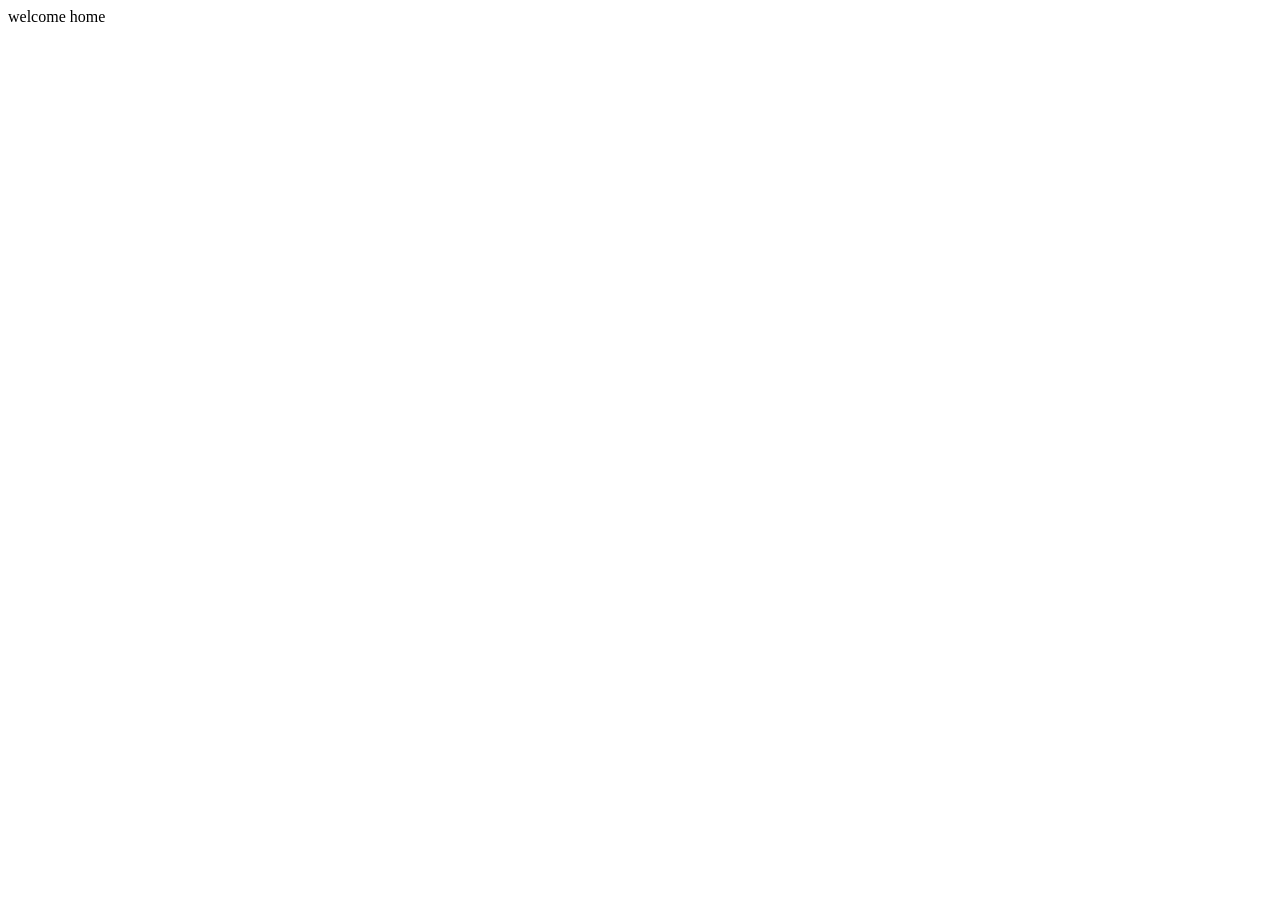
==== home.html @ 98e33594 "Rename to index.html for GitHub Pages" ====
<!DOCTYPE html>
<html lang="en">
<head>
    <meta charset="UTF-8">
    <meta name="viewport" content="width=device-width, initial-scale=1.0">
    <title>Home</title>
    <link rel="stylesheet" href="/final-project/css/css.css">
</head>
<body>
    welcome home
</body>
</html>
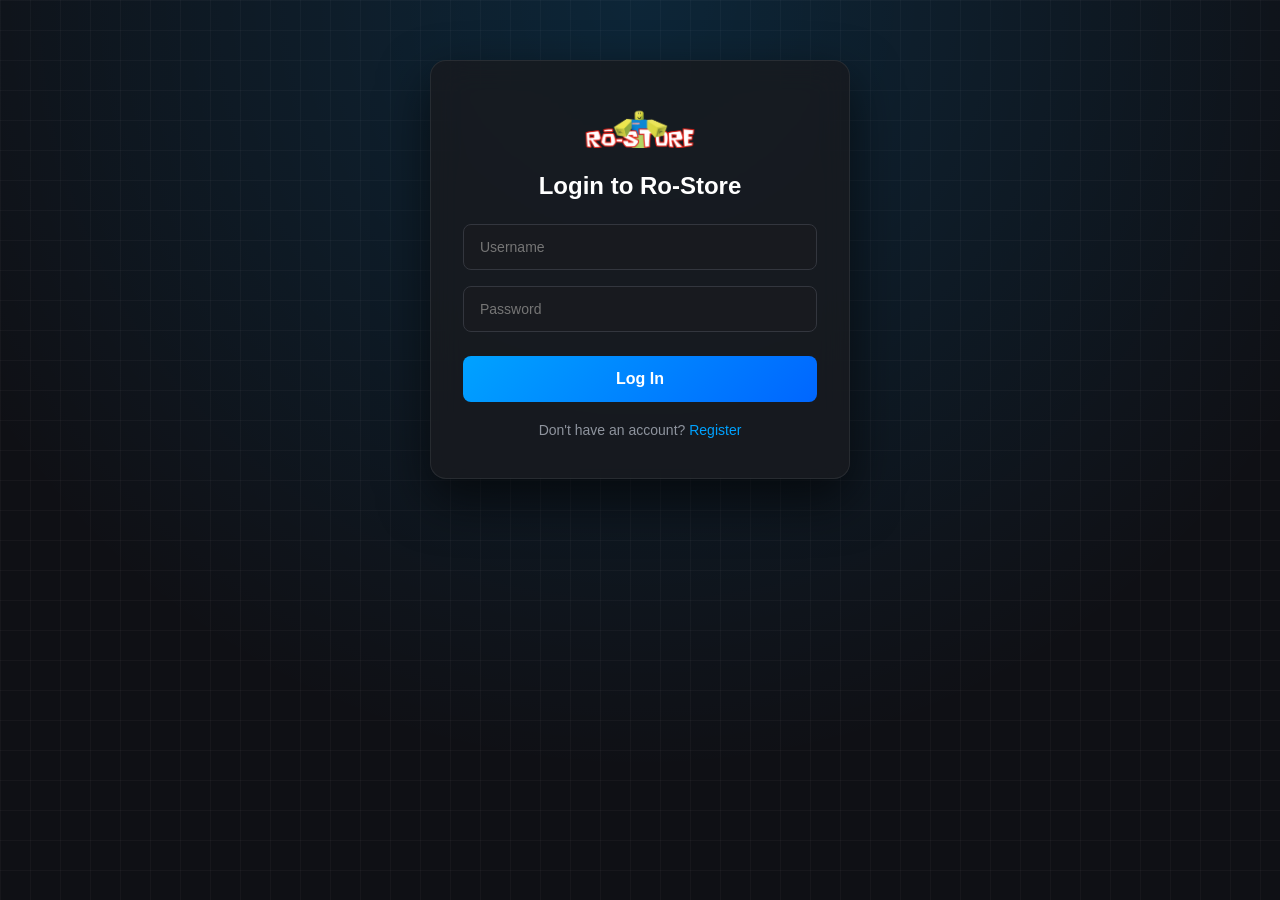
==== commit 7677b5db: "them nhieu th vao" ====
--- a/home.html
+++ b/home.html
@@ -1,12 +1,111 @@
 <!DOCTYPE html>
 <html lang="en">
+
 <head>
     <meta charset="UTF-8">
     <meta name="viewport" content="width=device-width, initial-scale=1.0">
-    <title>Home</title>
-    <link rel="stylesheet" href="/final-project/css/css.css">
+    <title>Ro-store - Home</title>
+    <script src="js/theme.js"></script>
+    <link rel="stylesheet" href="css/base.css">
+    <link rel="stylesheet" href="css/navbar.css">
+    <link rel="stylesheet" href="css/home.css">
+    <link rel="stylesheet" href="css/profile.css">
+    <link rel="stylesheet" href="css/light-mode.css">
 </head>
+
 <body>
-    welcome home
+    <div class="home-container">
+        <nav class="navbar">
+            <!-- Logo & Thanh tìm kiếm giữ nguyên -->
+            <a href="home.html"><img src="img/logo.png" alt="Ro-Store" class="nav-logo"></a>
+
+            <div class="nav-search">
+                <input type="text" id="searchInput" placeholder="Search items or creators...">
+            </div>
+
+            <!-- Khối thông tin user & các nút chức năng -->
+            <div class="user-info">
+                <span>Welcome, <strong id="displayUsername">Player</strong>!</span>
+
+                <div class="notification-wrapper" style="position: relative; display: inline-block; z-index: 999999;">
+                    <!-- Thêm onclick="toggleNotifDropdown(event)" trực tiếp vào thẻ button -->
+                    <button id="notifBtn" type="button" class="btn-notif" onclick="toggleNotifDropdown(event)"
+                        style="background: #23272e; border: 1px solid #33363e; color: #ffffff; padding: 8px 12px; border-radius: 50%; cursor: pointer; position: relative;">
+                        🔔
+                        <span id="notifBadge" class="notif-badge"
+                            style="display: none; position: absolute; top: -4px; right: -4px; background: #ff4d4d; color: #fff; font-size: 10px; font-weight: bold; padding: 2px 6px; border-radius: 10px;">0</span>
+                    </button>
+
+                    <div id="notifDropdown" class="notif-dropdown"
+                        style="display: none; position: absolute; top: 45px; right: 0; width: 280px; max-height: 350px; background: #181a1f; border: 1px solid #33363e; border-radius: 10px; box-shadow: 0 8px 24px rgba(0, 0, 0, 0.8); z-index: 999999; overflow-y: auto;">
+                        <div style="padding: 12px; border-bottom: 1px solid #2e3137;">
+                            <h3 style="margin: 0; font-size: 14px; color: #00a2ff;">🛍 Buyers Notification</h3>
+                        </div>
+                        <div id="notifList">
+                            <!-- Thông báo render tại đây -->
+                        </div>
+                    </div>
+                </div>
+
+                <!-- Nút Add Item, Avatar & Hamburger giữ nguyên -->
+                <img id="navAvatar" class="nav-avatar" src="img/default-avartar.png" alt="Avatar">
+
+                <div class="nav-menu-wrapper">
+                    <button id="hamburgerBtn" class="btn-hamburger">☰</button>
+                    <div id="navDropdown" class="nav-dropdown">
+                        <button onclick="window.location.href='profile.html'">👤 My Profile</button>
+                        <button onclick="window.location.href='favorites.html'">♥ Favorites</button>
+                        <button onclick="window.location.href='cart.html'">🛒 Shopping Cart</button>
+                        <!-- ĐÃ XÓA NÚT "+ Add Item" TRONG DROPDOWN -->
+                        <button onclick="window.location.href='manageItems.html'">📦 Manage Items</button>
+                        <button onclick="window.location.href='settings.html'">⚙ Settings</button>
+                        <button id="logoutBtn">🚪 Log Out</button>
+                    </div>
+                </div>
+            </div>
+        </nav>
+
+        <main class="content">
+            <div>
+                <h1>Item Dashboard</h1>
+                <p>Explore items or create your own custom Roblox items.</p>
+            </div>
+
+            <!-- Khu vực 1: Recent Items (Chỉ hiện khi có item vừa xem) -->
+            <section id="recentSection" style="margin-bottom: 35px; display: none;">
+                <span><button class="btn-add-item-nav" onclick="window.location.href='addItem.html'">+ Add
+                        Item</button></span>
+                <h2
+                    style="color: #00a2ff; font-size: 1.3rem; margin-bottom: 15px; display: flex; align-items: center; gap: 8px;">
+                    ⏱️ Recent Items
+                </h2>
+                <div id="recentGrid" class="items-grid"></div>
+            </section>
+
+            <!-- Khu vực Kết quả tìm kiếm: Profile (chỉ hiện khi đang tìm kiếm và có khớp) -->
+            <section id="profileResultsSection" style="margin-bottom: 35px; display: none;">
+                <h2 style="color: #00a2ff; font-size: 1.3rem; margin-bottom: 15px;">
+                    👤 Profiles Found
+                </h2>
+                <div id="profileResultsGrid" class="items-grid"></div>
+            </section>
+
+            <!-- Khu vực 2: Recommended / All Items -->
+            <section>
+                <h2 id="gridTitle" style="color: #ffffff; font-size: 1.3rem; margin-bottom: 15px;">
+                    🔥 Recommended Items
+                </h2>
+                <div id="itemsGrid" class="items-grid"></div>
+            </section>
+        </main>
+    </div>
+
+    <!-- Nhúng API helper trước, sau đó nhúng home.js -->
+    <script src="js/robloxApi.js"></script>
+    <script src="js/profileUtils.js"></script>
+    <script src="js/interactions.js"></script>
+    <script src="js/nav.js"></script>
+    <script src="js/home.js"></script>
 </body>
+
 </html>
--- a/css/base.css
+++ b/css/base.css
@@ -0,0 +1,127 @@
+/* ==========================================================================
+   base.css — Reset, nền trang, link, layout khung chung, nút dùng chung
+   Nhúng file này ở MỌI trang (đầu tiên trong danh sách <link>)
+   ========================================================================== */
+* {
+    margin: 0;
+    padding: 0;
+    box-sizing: border-box;
+    font-family: 'Segoe UI', Tahoma, Geneva, Verdana, sans-serif;
+}
+
+body {
+    background-color: #0f1015;
+    background-image:
+        radial-gradient(circle at 50% 0%, rgba(0, 162, 255, 0.15), transparent 70%),
+        linear-gradient(rgba(255, 255, 255, 0.03) 1px, transparent 1px),
+        linear-gradient(90deg, rgba(255, 255, 255, 0.03) 1px, transparent 1px);
+    background-size: 100% 100%, 30px 30px, 30px 30px;
+    color: #ffffff;
+    min-height: 100vh;
+    display: flex;
+    flex-direction: column;
+}
+
+a {
+    color: #00a2ff;
+    text-decoration: none;
+    transition: color 0.2s ease;
+}
+
+a:hover {
+    color: #33b5ff;
+    text-decoration: underline;
+}
+
+/* Khung bố cục chính dùng ở mọi trang có navbar */
+.home-container {
+    max-width: 1200px;
+    width: 95%;
+    margin: 0 auto;
+    padding: 20px 0;
+    flex: 1;
+}
+
+/* ==========================================================================
+   Buttons dùng chung
+   ========================================================================== */
+.btn-roblox {
+    width: 100%;
+    padding: 14px;
+    background: linear-gradient(135deg, #00a2ff, #0066ff);
+    border: none;
+    border-radius: 8px;
+    color: #ffffff;
+    font-size: 16px;
+    font-weight: bold;
+    cursor: pointer;
+    transition: transform 0.2s ease, box-shadow 0.2s ease;
+    margin-top: 8px;
+}
+
+.btn-roblox:hover {
+    transform: translateY(-2px);
+    box-shadow: 0 6px 20px rgba(0, 162, 255, 0.4);
+}
+
+.btn-cancel {
+    background: #2e3137;
+    color: #a0a5b0;
+}
+
+.btn-cancel:hover {
+    background: #3a3d45;
+    box-shadow: none;
+}
+
+.btn-add-nav {
+    padding: 8px 16px;
+    background: #00a2ff;
+    border: none;
+    border-radius: 6px;
+    color: white;
+    font-weight: bold;
+    cursor: pointer;
+}
+
+.btn-logout {
+    padding: 8px 16px;
+    background: #2e3137;
+    border: none;
+    border-radius: 6px;
+    color: #ffffff;
+    cursor: pointer;
+}
+
+.btn-logout:hover {
+    background: #ff4d4d;
+}
+
+.btn-manage-nav {
+    padding: 8px 16px;
+    background: #2e3137;
+    border: 1px solid #40444d;
+    border-radius: 6px;
+    color: #ffffff;
+    font-weight: bold;
+    cursor: pointer;
+    transition: background 0.2s ease, transform 0.1s ease;
+}
+
+.btn-manage-nav:hover {
+    background: #3a3d45;
+    border-color: #00a2ff;
+    transform: translateY(-1px);
+}
+
+/* Tiêu đề/khối nội dung dùng chung (Item Dashboard, Manage Items, Settings...) */
+.content h1 {
+    font-size: 36px;
+    font-weight: 800;
+    margin-bottom: 8px;
+}
+
+.content p {
+    color: #8f949e;
+    margin-bottom: 24px;
+}
--- a/css/navbar.css
+++ b/css/navbar.css
@@ -0,0 +1,174 @@
+/* ==========================================================================
+   navbar.css — Thanh điều hướng: logo, tìm kiếm, avatar, menu hamburger (☰)
+   Nhúng ở mọi trang CÓ navbar (mọi trang trừ index.html, register.html)
+   ========================================================================== */
+.navbar {
+    position: relative;
+    z-index: 100;
+    display: flex;
+    justify-content: space-between;
+    align-items: center;
+    background: rgba(24, 26, 31, 0.9);
+    backdrop-filter: blur(12px);
+    border: 1px solid rgba(255, 255, 255, 0.08);
+    border-radius: 12px;
+    padding: 16px 24px;
+    margin-bottom: 30px;
+    gap: 16px;
+}
+
+.nav-logo {
+    height: 38px;
+    display: block;
+}
+
+.nav-search {
+    flex: 1;
+    max-width: 400px;
+}
+
+.nav-search input {
+    width: 100%;
+    padding: 10px 16px;
+    background: #111216;
+    border: 1px solid #33363e;
+    border-radius: 20px;
+    color: #ffffff;
+    outline: none;
+}
+
+.user-info {
+    display: flex;
+    align-items: center;
+    gap: 16px;
+    font-size: 14px;
+}
+
+/* Avatar hiển thị trên Navbar */
+.nav-avatar {
+    width: 36px;
+    height: 36px;
+    border-radius: 50%;
+    object-fit: cover;
+    border: 2px solid #00a2ff;
+    background: #111216;
+    flex-shrink: 0;
+}
+
+/* ==========================================================================
+   Menu dạng Hamburger (☰) — xổ xuống Home / Add Item / Settings / Log Out...
+   ========================================================================== */
+.nav-menu-wrapper {
+    position: relative;
+    display: flex;
+    align-items: center;
+    gap: 10px;
+}
+
+.btn-hamburger {
+    width: 40px;
+    height: 40px;
+    display: flex;
+    align-items: center;
+    justify-content: center;
+    background: #2e3137;
+    border: 1px solid #40444d;
+    border-radius: 6px;
+    color: #ffffff;
+    font-size: 18px;
+    line-height: 1;
+    cursor: pointer;
+    transition: background 0.2s ease, border-color 0.2s ease;
+}
+
+.btn-hamburger:hover {
+    background: #3a3d45;
+    border-color: #00a2ff;
+}
+
+.nav-dropdown {
+    position: absolute;
+    top: calc(100% + 8px);
+    right: 0;
+    background: #181a1f;
+    border: 1px solid #33363e;
+    border-radius: 10px;
+    box-shadow: 0 12px 30px rgba(0, 0, 0, 0.5);
+    display: flex;
+    flex-direction: column;
+    min-width: 190px;
+    padding: 6px;
+    opacity: 0;
+    visibility: hidden;
+    transform: translateY(-6px);
+    transition: opacity 0.15s ease, transform 0.15s ease, visibility 0.15s;
+    z-index: 200;
+}
+
+.nav-dropdown.open {
+    opacity: 1;
+    visibility: visible;
+    transform: translateY(0);
+}
+
+.nav-dropdown button {
+    background: transparent;
+    border: none;
+    color: #ffffff;
+    text-align: left;
+    padding: 10px 12px;
+    border-radius: 6px;
+    font-size: 14px;
+    cursor: pointer;
+    transition: background 0.15s ease, color 0.15s ease;
+    width: 100%;
+}
+
+.nav-dropdown button:hover {
+    background: #2e3137;
+    color: #00a2ff;
+}
+
+.nav-dropdown button#logoutBtn:hover {
+    background: rgba(255, 77, 77, 0.12);
+    color: #ff4d4d;
+}
+
+/* Responsive */
+@media (max-width: 768px) {
+    .navbar {
+        flex-direction: column;
+        align-items: stretch;
+    }
+}
+
+/* Style nút + Add Item nằm trên Navbar */
+.btn-add-item-nav {
+    background: #00a2ff;
+    color: #ffffff;
+    border: none;
+    border-radius: 20px;
+    padding: 8px 16px;
+    font-size: 14px;
+    font-weight: 600;
+    cursor: pointer;
+    transition: background 0.2s ease, transform 0.1s ease;
+    display: inline-flex;
+    align-items: center;
+    gap: 6px;
+    white-space: nowrap;
+}
+
+.btn-add-item-nav:hover {
+    background: #0084ff;
+    transform: translateY(-1px);
+}
+
+.btn-add-item-nav:active {
+    transform: translateY(1px);
+}
+
+/* Đảm bảo navbar cho phép hiển thị các phần tử con tràn ra ngoài */
+.navbar, .user-info, .notification-wrapper {
+    overflow: visible !important;
+}
--- a/css/home.css
+++ b/css/home.css
@@ -0,0 +1,196 @@
+/* ==========================================================================
+   home.css — Lưới sản phẩm (game-card) dùng ở Home, Profile, Manage Items,
+   Favorites. Bao gồm cả nút Yêu thích (♡/♥) trên góc mỗi card.
+   ========================================================================== */
+.items-grid {
+    display: grid;
+    grid-template-columns: repeat(auto-fill, minmax(220px, 1fr));
+    gap: 20px;
+}
+
+.game-card {
+    position: relative;
+    background: rgba(24, 26, 31, 0.8);
+    border: 1px solid rgba(255, 255, 255, 0.05);
+    border-radius: 12px;
+    padding: 16px;
+    display: flex;
+    flex-direction: column;
+    transition: transform 0.2s ease, border-color 0.2s ease;
+}
+
+.game-card:hover {
+    transform: translateY(-4px);
+    border-color: #00a2ff;
+}
+
+.item-card-img {
+    width: 100%;
+    height: 180px;
+    object-fit: cover;
+    border-radius: 8px;
+    background: #111216;
+    margin-bottom: 12px;
+}
+
+.game-card h3 {
+    font-size: 16px;
+    margin-bottom: 6px;
+    white-space: nowrap;
+    overflow: hidden;
+    text-overflow: ellipsis;
+}
+
+.item-desc {
+    font-size: 13px;
+    color: #8f949e;
+    margin-bottom: 10px;
+    display: -webkit-box;
+    -webkit-line-clamp: 2;
+    line-clamp: 2;
+    -webkit-box-orient: vertical;
+    overflow: hidden;
+}
+
+.item-price {
+    font-size: 16px;
+    font-weight: bold;
+    color: #00a2ff;
+    margin-bottom: 4px;
+}
+
+.item-creator {
+    font-size: 12px;
+    color: #666a73;
+    margin-bottom: 12px;
+}
+
+.item-creator span {
+    color: #a0a5b0;
+}
+
+.btn-play {
+    margin-top: auto;
+    padding: 10px;
+    background: #00a2ff;
+    border: none;
+    border-radius: 6px;
+    color: white;
+    font-weight: bold;
+    cursor: pointer;
+    width: 100%;
+}
+
+/* Nút Yêu thích (trái tim) ở góc trên mỗi card */
+.btn-favorite {
+    position: absolute;
+    top: 10px;
+    right: 10px;
+    width: 34px;
+    height: 34px;
+    border-radius: 50%;
+    background: rgba(15, 16, 21, 0.7);
+    border: 1px solid rgba(255, 255, 255, 0.15);
+    color: #ffffff;
+    font-size: 16px;
+    display: flex;
+    align-items: center;
+    justify-content: center;
+    cursor: pointer;
+    transition: transform 0.15s ease, background 0.15s ease, color 0.15s ease;
+    z-index: 5;
+}
+
+.btn-favorite:hover {
+    transform: scale(1.1);
+}
+
+.btn-favorite.active {
+    color: #ff4d6d;
+    background: rgba(255, 77, 109, 0.15);
+    border-color: #ff4d6d;
+}
+
+/* Nút Chuông Thông Báo */
+.btn-notif {
+    background: #23272e;
+    border: 1px solid #33363e;
+    color: #ffffff;
+    font-size: 16px;
+    padding: 8px 12px;
+    border-radius: 50%;
+    cursor: pointer;
+    position: relative;
+    transition: background 0.2s ease;
+}
+
+.btn-notif:hover {
+    background: #00a2ff;
+}
+
+/* Badge đếm số lượng người mua */
+.notif-badge {
+    position: absolute;
+    top: -4px;
+    right: -4px;
+    background: #ff4d4d;
+    color: #fff;
+    font-size: 10px;
+    font-weight: bold;
+    padding: 2px 6px;
+    border-radius: 10px;
+}
+
+/* Khung Popover Xổ Ra */
+.notif-dropdown {
+    position: absolute;
+    top: 45px;
+    right: 0;
+    width: 300px;
+    max-height: 380px;
+    background: #181a1f;
+    border: 1px solid #33363e;
+    border-radius: 10px;
+    box-shadow: 0 8px 24px rgba(0, 0, 0, 0.6);
+    z-index: 1000;
+    overflow-y: auto;
+}
+
+.notif-header {
+    padding: 12px 16px;
+    border-bottom: 1px solid #2e3137;
+}
+
+.notif-header h3 {
+    margin: 0;
+    font-size: 14px;
+    color: #00a2ff;
+}
+
+.notif-list {
+    display: flex;
+    flex-direction: column;
+}
+
+.notif-item {
+    padding: 12px 16px;
+    border-bottom: 1px solid #23272e;
+    font-size: 13px;
+    color: #cccccc;
+    transition: background 0.2s ease;
+}
+
+.notif-item:hover {
+    background: #23272e;
+}
+
+.notif-item strong {
+    color: #ffffff;
+}
+
+.notif-empty {
+    padding: 20px;
+    text-align: center;
+    color: #8f949e;
+    font-size: 13px;
+}
--- a/css/profile.css
+++ b/css/profile.css
@@ -0,0 +1,75 @@
+/* ==========================================================================
+   profile.css — Trang Profile (avatar lớn, tên + huy hiệu) và card kết quả
+   tìm kiếm Profile trên Home.
+   Nhúng ở: profile.html, home.html
+   ========================================================================== */
+.profile-header {
+    display: flex;
+    align-items: center;
+    gap: 20px;
+    margin-bottom: 25px;
+}
+
+.profile-avatar-big {
+    width: 96px;
+    height: 96px;
+    border-radius: 50%;
+    object-fit: cover;
+    border: 3px solid #00a2ff;
+    background: #111216;
+    flex-shrink: 0;
+}
+
+.profile-name {
+    font-size: 28px;
+    display: flex;
+    align-items: center;
+    gap: 8px;
+}
+
+.profile-meta {
+    color: #8f949e;
+    font-size: 14px;
+    margin-top: 4px;
+}
+
+.badge-icon {
+    width: 22px;
+    height: 22px;
+    vertical-align: middle;
+}
+
+/* Card kết quả tìm kiếm Profile (dùng trên Home) */
+.profile-result-card {
+    background: rgba(24, 26, 31, 0.8);
+    border: 1px solid rgba(255, 255, 255, 0.05);
+    border-radius: 12px;
+    padding: 16px;
+    display: flex;
+    align-items: center;
+    gap: 12px;
+    cursor: pointer;
+    transition: transform 0.2s ease, border-color 0.2s ease;
+}
+
+.profile-result-card:hover {
+    transform: translateY(-2px);
+    border-color: #00a2ff;
+}
+
+.profile-result-avatar {
+    width: 44px;
+    height: 44px;
+    border-radius: 50%;
+    object-fit: cover;
+    border: 2px solid #00a2ff;
+    background: #111216;
+    flex-shrink: 0;
+}
+
+.profile-result-name {
+    font-weight: 600;
+    display: flex;
+    align-items: center;
+    gap: 6px;
+}
--- a/css/light-mode.css
+++ b/css/light-mode.css
@@ -0,0 +1,106 @@
+/* ==========================================================================
+   light-mode.css — Toàn bộ ghi đè cho chế độ Sáng (Light Mode)
+   Kích hoạt bằng class "light-mode" trên <html> (xem js/theme.js)
+   QUAN TRỌNG: nhúng file này SAU CÙNG trên MỌI trang, sau tất cả CSS khác,
+   vì nó ghi đè màu sắc/nền của gần như mọi thành phần trong site.
+   ========================================================================== */
+html.light-mode body {
+    background-color: #f4f6fa;
+    background-image:
+        radial-gradient(circle at 50% 0%, rgba(0, 102, 255, 0.08), transparent 70%),
+        linear-gradient(rgba(0, 0, 0, 0.03) 1px, transparent 1px),
+        linear-gradient(90deg, rgba(0, 0, 0, 0.03) 1px, transparent 1px);
+    color: #14161a;
+}
+
+html.light-mode .auth-container,
+html.light-mode .navbar,
+html.light-mode .game-card,
+html.light-mode .item-detail-container,
+html.light-mode .info-box,
+html.light-mode .settings-card {
+    background: rgba(255, 255, 255, 0.92);
+    border-color: rgba(0, 0, 0, 0.08);
+    color: #14161a;
+}
+
+html.light-mode .action-box,
+html.light-mode .modal-content,
+html.light-mode .custom-file-upload {
+    background: #eef1f5;
+    border-color: rgba(0, 0, 0, 0.08);
+    color: #14161a;
+}
+
+html.light-mode .auth-container input,
+html.light-mode .auth-container textarea,
+html.light-mode .nav-search input,
+html.light-mode .form-input {
+    background: #ffffff;
+    border-color: #d5d9e0;
+    color: #14161a;
+}
+
+html.light-mode .content p,
+html.light-mode .item-desc,
+html.light-mode .item-creator,
+html.light-mode .auth-switch,
+html.light-mode #fileNameDisplay,
+html.light-mode .settings-card label {
+    color: #5a606b;
+}
+
+html.light-mode .detail-title,
+html.light-mode .game-card h3,
+html.light-mode .content h1,
+html.light-mode .auth-container h2 {
+    color: #14161a;
+}
+
+html.light-mode .btn-logout,
+html.light-mode .btn-manage-nav,
+html.light-mode .btn-choose-file {
+    background: #e4e7ec;
+    color: #14161a;
+    border-color: #d5d9e0;
+}
+
+/* #gridTitle dùng style="color: #ffffff" ngay trong HTML nên cần !important
+   mới ghi đè được (inline style luôn ưu tiên hơn CSS thường). */
+html.light-mode #gridTitle {
+    color: #14161a !important;
+}
+
+html.light-mode .slider {
+    background-color: #ccd2db;
+}
+
+html.light-mode .nav-dropdown {
+    background: #ffffff;
+    border-color: #d5d9e0;
+}
+
+html.light-mode .nav-dropdown button {
+    color: #14161a;
+}
+
+html.light-mode .nav-dropdown button:hover {
+    background: #eef1f5;
+}
+
+html.light-mode .btn-hamburger {
+    background: #e4e7ec;
+    color: #14161a;
+    border-color: #d5d9e0;
+}
+
+html.light-mode .profile-meta {
+    color: #5a606b;
+}
+
+html.light-mode .btn-reaction,
+html.light-mode .btn-favorite-detail {
+    background: #eef1f5;
+    color: #5a606b;
+    border-color: #d5d9e0;
+}
